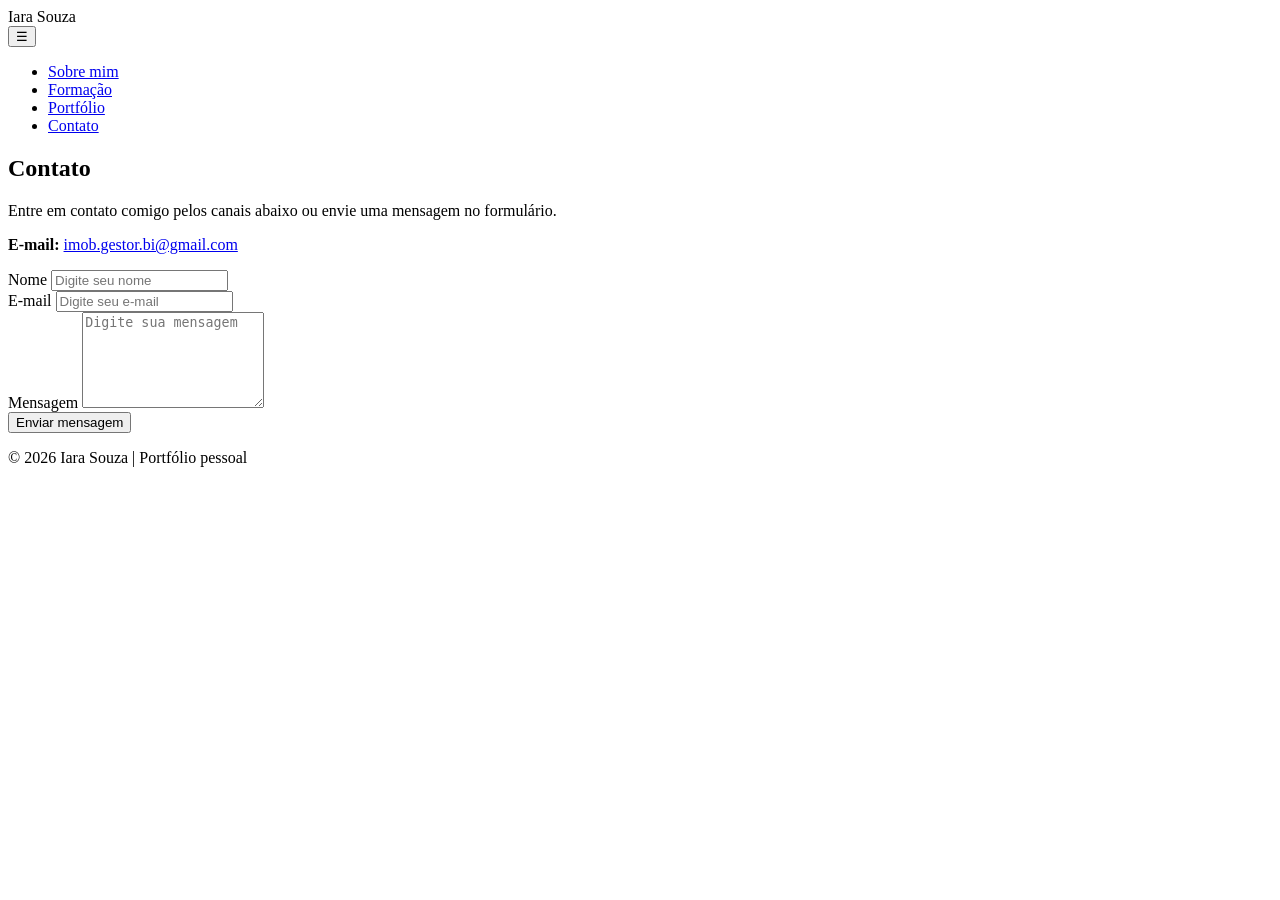
==== contato.html @ 817508f6 "Add files via upload" ====
<!DOCTYPE html>
<html lang="pt-BR">
<head>
  <meta charset="UTF-8">
  <meta name="viewport" content="width=device-width, initial-scale=1.0">
  <title>Portfólio | Contato</title>
  <link rel="stylesheet" href="css/style.css">
</head>
<body>
  <header class="topo">
    <div class="logo">Iara Souza</div>

    <button class="menu-toggle" id="menu-toggle" aria-label="Abrir menu">☰</button>

    <nav>
      <ul class="menu" id="menu">
        <li><a href="index.html">Sobre mim</a></li>
        <li><a href="formacao.html">Formação</a></li>
        <li><a href="portfolio.html">Portfólio</a></li>
        <li><a href="contato.html" class="ativo">Contato</a></li>
      </ul>
    </nav>
  </header>

  <main class="container contato-grid">
    <section>
      <div class="pagina-topo">
        <h1>Contato</h1>
        <p>Entre em contato comigo pelos canais abaixo ou envie uma mensagem no formulário.</p>
      </div>

      <div class="card contato-info">
          <p><strong>E-mail:</strong> <a href="mailto:imob.gestor.bi@gmail.com">imob.gestor.bi@gmail.com</a></p>
      </div>
    </section>

    <section class="card">
      <form id="form-contato" novalidate>
        <div class="campo">
          <label for="nome">Nome</label>
          <input type="text" id="nome" name="nome" placeholder="Digite seu nome">
          <small class="erro" id="erro-nome"></small>
        </div>

        <div class="campo">
          <label for="email">E-mail</label>
          <input type="email" id="email" name="email" placeholder="Digite seu e-mail">
          <small class="erro" id="erro-email"></small>
        </div>

        <div class="campo">
          <label for="mensagem">Mensagem</label>
          <textarea id="mensagem" name="mensagem" rows="6" placeholder="Digite sua mensagem"></textarea>
          <small class="erro" id="erro-mensagem"></small>
        </div>

        <button type="submit" class="botao">Enviar mensagem</button>
        <p id="mensagem-sucesso" class="sucesso"></p>
      </form>
    </section>
  </main>

  <footer class="rodape">
    <p>© 2026 Iara Souza | Portfólio pessoal</p>
  </footer>

  <script src="js/script.js"></script>
</body>
</html>
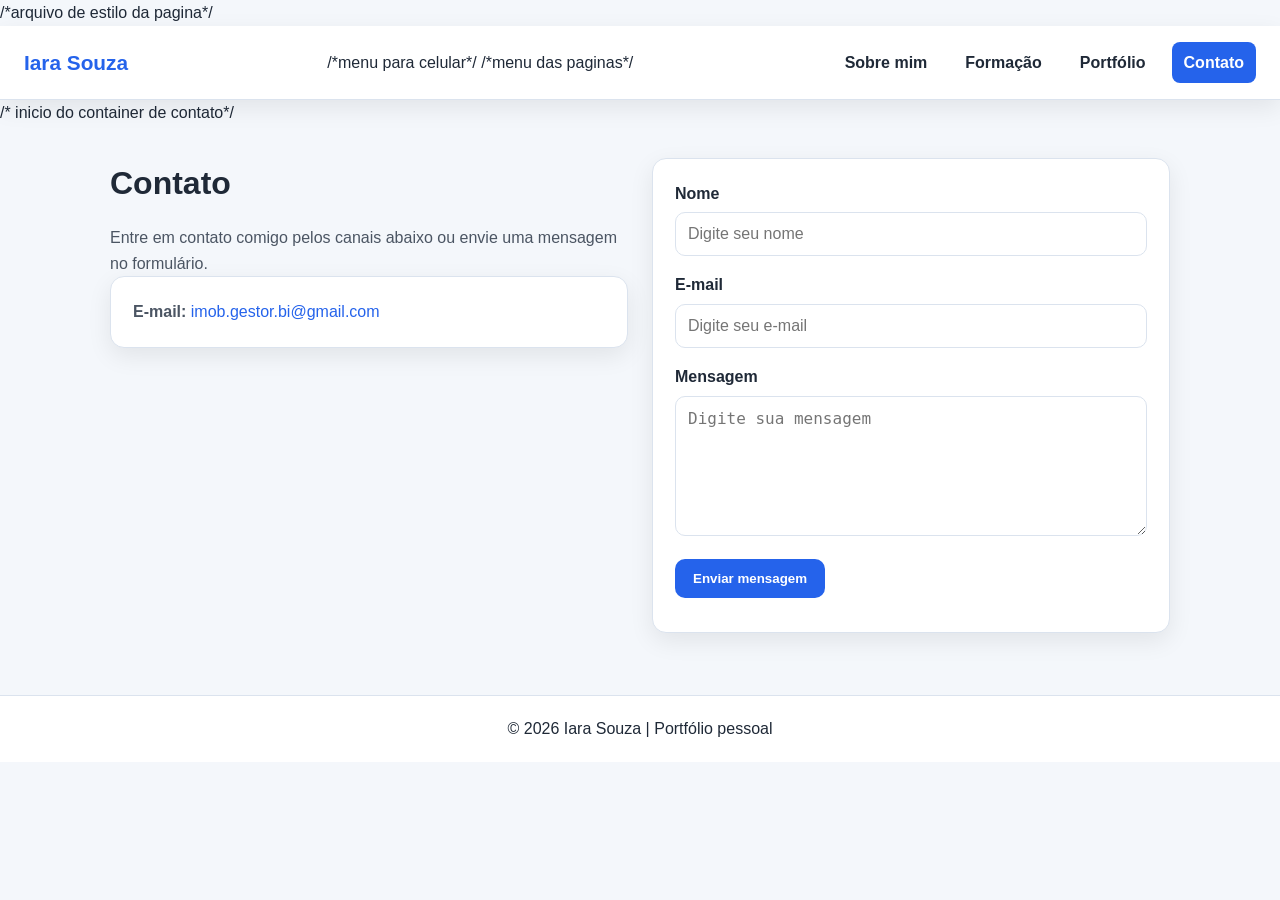
==== commit dd76a1a4: "Update contato.html" ====
--- a/contato.html
+++ b/contato.html
@@ -4,14 +4,18 @@
   <meta charset="UTF-8">
   <meta name="viewport" content="width=device-width, initial-scale=1.0">
   <title>Portfólio | Contato</title>
+  
+  /*arquivo de estilo da pagina*/
   <link rel="stylesheet" href="css/style.css">
 </head>
 <body>
   <header class="topo">
     <div class="logo">Iara Souza</div>
-
+    
+/*menu para celular*/
     <button class="menu-toggle" id="menu-toggle" aria-label="Abrir menu">☰</button>
-
+    
+/*menu das paginas*/
     <nav>
       <ul class="menu" id="menu">
         <li><a href="index.html">Sobre mim</a></li>
@@ -22,6 +26,7 @@
     </nav>
   </header>
 
+  /* inicio do container de contato*/
   <main class="container contato-grid">
     <section>
       <div class="pagina-topo">
@@ -66,4 +71,4 @@
 
   <script src="js/script.js"></script>
 </body>
-</html>+</html>
--- a/css/style.css
+++ b/css/style.css
@@ -0,0 +1,277 @@
+/* Reset básico para manter consistência entre navegadores */
+* {
+  margin: 0;
+  padding: 0;
+  box-sizing: border-box;
+}
+
+:root {
+  --bg: #f4f7fb;
+  --bg-card: #ffffff;
+  --texto: #1f2937;
+  --texto-suave: #4b5563;
+  --primaria: #2563eb;
+  --primaria-hover: #1d4ed8;
+  --borda: #dbe3ee;
+  --sucesso: #0f766e;
+  --erro: #b91c1c;
+  --sombra: 0 8px 24px rgba(0, 0, 0, 0.08);
+}
+
+body.dark {
+  --bg: #111827;
+  --bg-card: #1f2937;
+  --texto: #f9fafb;
+  --texto-suave: #d1d5db;
+  --primaria: #60a5fa;
+  --primaria-hover: #3b82f6;
+  --borda: #374151;
+  --sucesso: #34d399;
+  --erro: #f87171;
+  --sombra: 0 8px 24px rgba(0, 0, 0, 0.25);
+}
+
+body {
+  font-family: Arial, Helvetica, sans-serif;
+  background-color: var(--bg);
+  color: var(--texto);
+  line-height: 1.6;
+}
+
+.topo {
+  position: sticky;
+  top: 0;
+  z-index: 1000;
+  display: flex;
+  justify-content: space-between;
+  align-items: center;
+  padding: 16px 24px;
+  background-color: var(--bg-card);
+  border-bottom: 1px solid var(--borda);
+  box-shadow: var(--sombra);
+}
+
+.topo nav {
+  position: relative;
+}
+
+.logo {
+  font-size: 1.3rem;
+  font-weight: bold;
+  color: var(--primaria);
+}
+
+.menu {
+  list-style: none;
+  display: flex;
+  gap: 14px;
+}
+
+.menu a {
+  text-decoration: none;
+  color: var(--texto);
+  font-weight: 600;
+  padding: 8px 12px;
+  border-radius: 8px;
+  transition: 0.3s;
+  display: block;
+}
+
+.menu a:hover,
+.menu a.ativo {
+  background-color: var(--primaria);
+  color: #fff;
+}
+
+.menu-toggle {
+  display: none;
+  font-size: 1.8rem;
+  background: none;
+  border: none;
+  cursor: pointer;
+  color: var(--texto);
+  z-index: 1100;
+}
+
+.container {
+  max-width: 1100px;
+  margin: 0 auto;
+  padding: 32px 20px;
+}
+
+.hero {
+  display: grid;
+  grid-template-columns: 2fr 1fr;
+  gap: 24px;
+  margin-bottom: 28px;
+}
+
+.hero h1,
+.pagina-topo h1 {
+  font-size: 2rem;
+  margin-bottom: 16px;
+}
+
+.hero-texto p,
+.pagina-topo p,
+.bloco p,
+.card p,
+.card li,
+.contato-info p {
+  color: var(--texto-suave);
+}
+
+.hero-card,
+.card,
+.bloco {
+  background-color: var(--bg-card);
+  border: 1px solid var(--borda);
+  border-radius: 14px;
+  padding: 22px;
+  box-shadow: var(--sombra);
+}
+
+.hero-card ul,
+.card ul,
+.lista-links {
+  padding-left: 20px;
+}
+
+.cards-grid {
+  display: grid;
+  grid-template-columns: repeat(2, 1fr);
+  gap: 20px;
+}
+
+.card h2,
+.bloco h2 {
+  margin-bottom: 12px;
+}
+
+.tema-box,
+.links-box {
+  margin-top: 24px;
+}
+
+.botao {
+  background-color: var(--primaria);
+  color: #fff;
+  border: none;
+  padding: 12px 18px;
+  border-radius: 10px;
+  cursor: pointer;
+  font-weight: bold;
+  transition: 0.3s;
+}
+
+.botao:hover {
+  background-color: var(--primaria-hover);
+}
+
+.contato-grid {
+  display: grid;
+  grid-template-columns: 1fr 1fr;
+  gap: 24px;
+}
+
+.campo {
+  margin-bottom: 16px;
+}
+
+.campo label {
+  display: block;
+  margin-bottom: 6px;
+  font-weight: bold;
+}
+
+.campo input,
+.campo textarea {
+  width: 100%;
+  padding: 12px;
+  border: 1px solid var(--borda);
+  border-radius: 10px;
+  background-color: transparent;
+  color: var(--texto);
+  font-size: 1rem;
+}
+
+.campo input:focus,
+.campo textarea:focus {
+  outline: none;
+  border-color: var(--primaria);
+}
+
+.erro {
+  color: var(--erro);
+  font-size: 0.9rem;
+}
+
+.sucesso {
+  color: var(--sucesso);
+  font-weight: bold;
+  margin-top: 12px;
+}
+
+.rodape {
+  text-align: center;
+  padding: 20px;
+  border-top: 1px solid var(--borda);
+  background-color: var(--bg-card);
+  margin-top: 30px;
+}
+
+.lista-links a,
+.contato-info a {
+  color: var(--primaria);
+  text-decoration: none;
+}
+
+.lista-links a:hover,
+.contato-info a:hover {
+  text-decoration: underline;
+}
+
+/* Responsividade para celular */
+@media (max-width: 768px) {
+  .topo {
+    flex-wrap: wrap;
+  }
+
+  .hero,
+  .cards-grid,
+  .contato-grid {
+    grid-template-columns: 1fr;
+  }
+
+  .menu-toggle {
+    display: block;
+  }
+
+  .menu {
+    display: none;
+    flex-direction: column;
+    position: absolute;
+    top: 55px;
+    right: 0;
+    width: 220px;
+    background-color: var(--bg-card);
+    border: 1px solid var(--borda);
+    border-radius: 12px;
+    padding: 12px;
+    box-shadow: var(--sombra);
+    z-index: 1200;
+  }
+
+  .menu.show {
+    display: flex;
+  }
+
+  .hero h1,
+  .pagina-topo h1 {
+    font-size: 1.6rem;
+  }
+
+  .container {
+    padding: 24px 16px;
+  }
+}
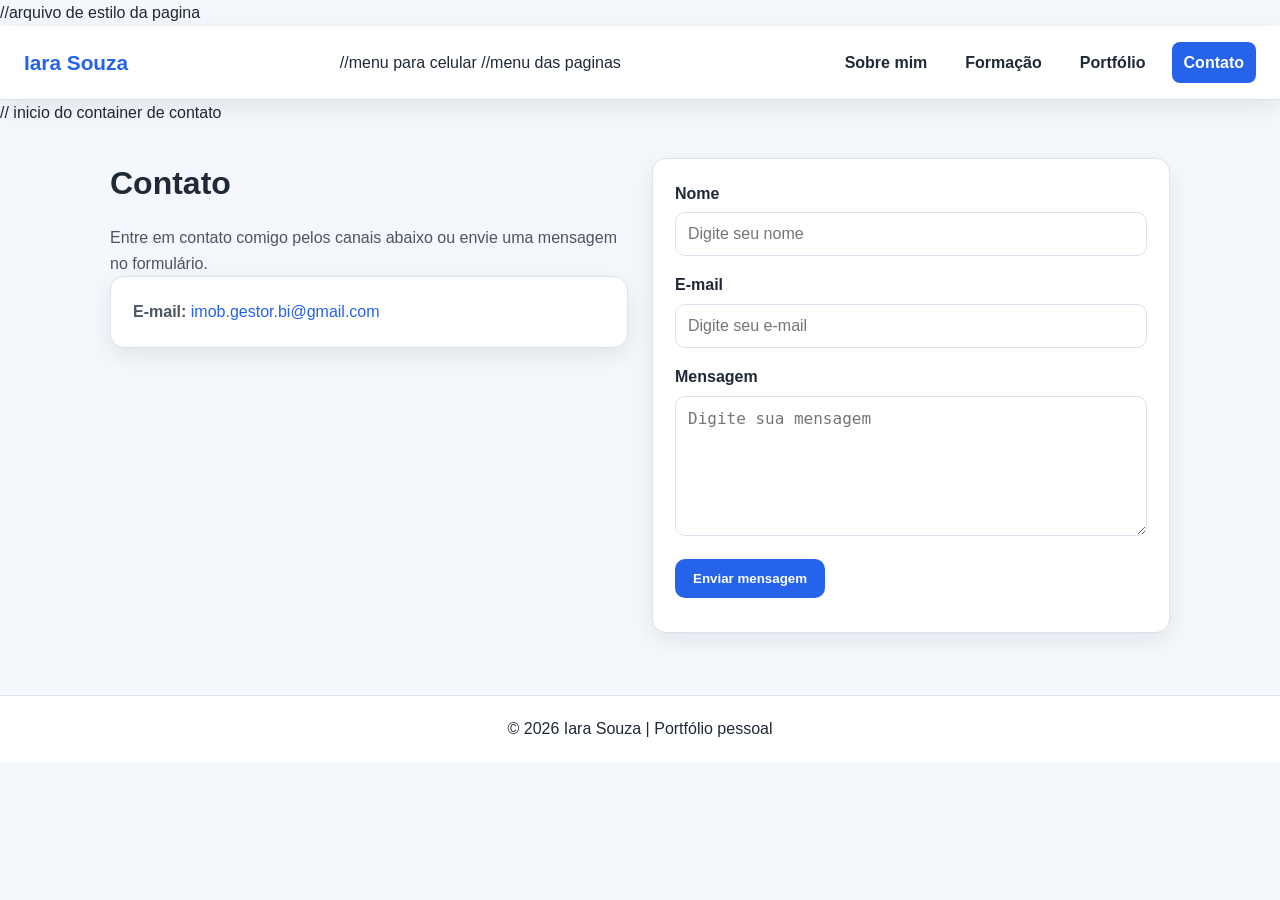
==== commit fc44a8e9: "Update contato.html" ====
--- a/contato.html
+++ b/contato.html
@@ -5,17 +5,17 @@
   <meta name="viewport" content="width=device-width, initial-scale=1.0">
   <title>Portfólio | Contato</title>
   
-  /*arquivo de estilo da pagina*/
+  //arquivo de estilo da pagina
   <link rel="stylesheet" href="css/style.css">
 </head>
 <body>
   <header class="topo">
     <div class="logo">Iara Souza</div>
     
-/*menu para celular*/
+//menu para celular
     <button class="menu-toggle" id="menu-toggle" aria-label="Abrir menu">☰</button>
     
-/*menu das paginas*/
+//menu das paginas
     <nav>
       <ul class="menu" id="menu">
         <li><a href="index.html">Sobre mim</a></li>
@@ -26,7 +26,7 @@
     </nav>
   </header>
 
-  /* inicio do container de contato*/
+  // inicio do container de contato
   <main class="container contato-grid">
     <section>
       <div class="pagina-topo">
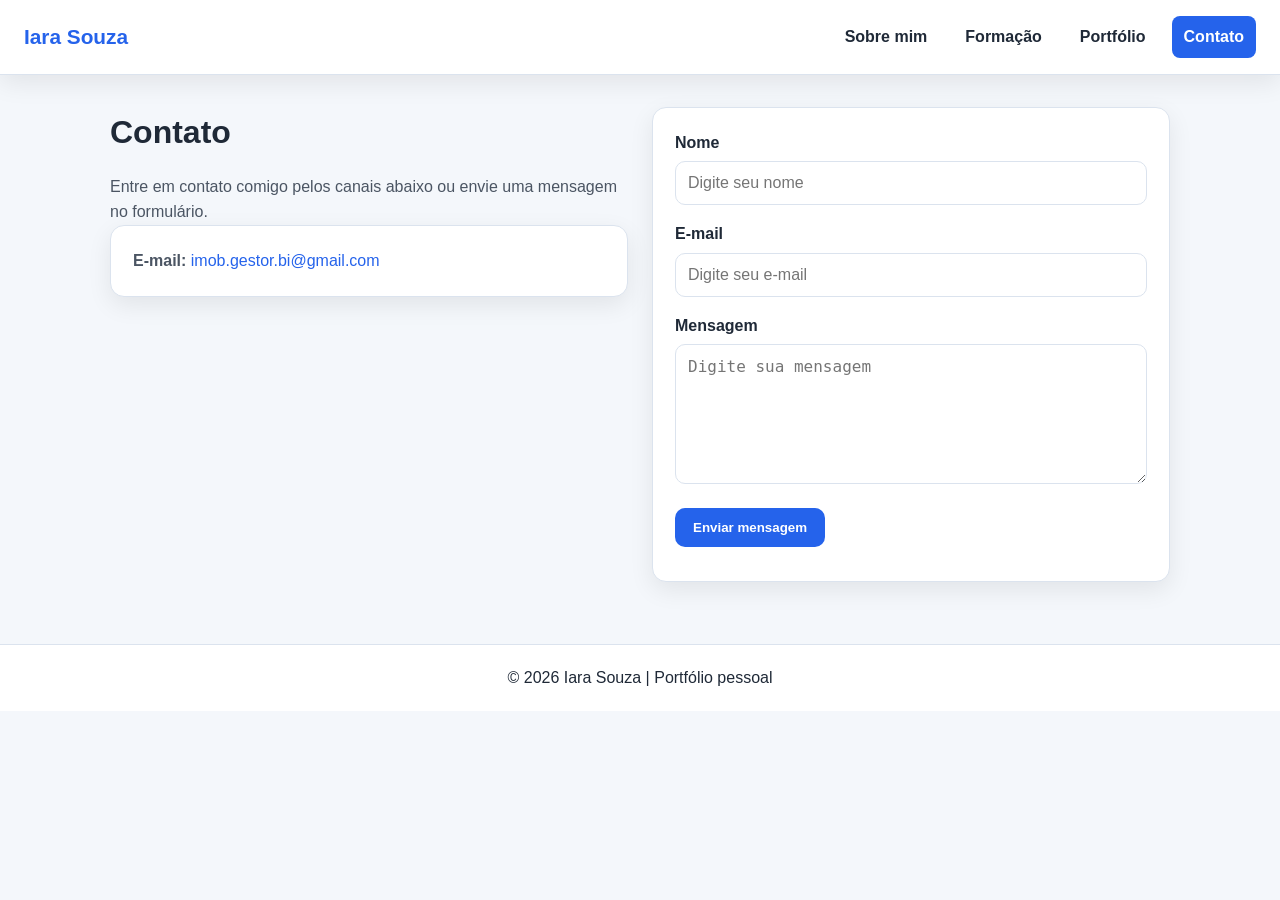
==== commit 14767d3e: "Update contato.html" ====
--- a/contato.html
+++ b/contato.html
@@ -5,17 +5,17 @@
   <meta name="viewport" content="width=device-width, initial-scale=1.0">
   <title>Portfólio | Contato</title>
   
-  //arquivo de estilo da pagina
+  <!--arquivo de estilo da pagina-->
   <link rel="stylesheet" href="css/style.css">
 </head>
 <body>
   <header class="topo">
     <div class="logo">Iara Souza</div>
     
-//menu para celular
+<!--menu para celular-->
     <button class="menu-toggle" id="menu-toggle" aria-label="Abrir menu">☰</button>
     
-//menu das paginas
+<!--menu das paginas-->
     <nav>
       <ul class="menu" id="menu">
         <li><a href="index.html">Sobre mim</a></li>
@@ -26,7 +26,7 @@
     </nav>
   </header>
 
-  // inicio do container de contato
+  <!-- inicio do container de contato-->
   <main class="container contato-grid">
     <section>
       <div class="pagina-topo">
--- a/css/style.css
+++ b/css/style.css
@@ -1,10 +1,11 @@
-/* Reset básico para manter consistência entre navegadores */
+/* Tirando espaçamentos padrão do navegador para a página ficar mais organizada */
 * {
   margin: 0;
   padding: 0;
   box-sizing: border-box;
 }
 
+/* Cores principais do site no tema claro */
 :root {
   --bg: #f4f7fb;
   --bg-card: #ffffff;
@@ -18,6 +19,7 @@
   --sombra: 0 8px 24px rgba(0, 0, 0, 0.08);
 }
 
+/* Cores alternativas caso o tema escuro seja usado */
 body.dark {
   --bg: #111827;
   --bg-card: #1f2937;
@@ -31,6 +33,7 @@
   --sombra: 0 8px 24px rgba(0, 0, 0, 0.25);
 }
 
+/* Estilo geral do corpo da página */
 body {
   font-family: Arial, Helvetica, sans-serif;
   background-color: var(--bg);
@@ -38,6 +41,7 @@
   line-height: 1.6;
 }
 
+/* Cabeçalho fixo no topo com nome e menu */
 .topo {
   position: sticky;
   top: 0;
@@ -51,22 +55,26 @@
   box-shadow: var(--sombra);
 }
 
+/* Serve como referência para o posicionamento do menu no celular */
 .topo nav {
   position: relative;
 }
 
+/* Nome exibido no topo do site */
 .logo {
   font-size: 1.3rem;
   font-weight: bold;
   color: var(--primaria);
 }
 
+/* Menu principal das páginas */
 .menu {
   list-style: none;
   display: flex;
   gap: 14px;
 }
 
+/* Aparência dos links do menu */
 .menu a {
   text-decoration: none;
   color: var(--texto);
@@ -77,12 +85,14 @@
   display: block;
 }
 
+/* Destaque ao passar o mouse e na página ativa */
 .menu a:hover,
 .menu a.ativo {
   background-color: var(--primaria);
   color: #fff;
 }
 
+/* Botão do menu hambúrguer, usado no celular */
 .menu-toggle {
   display: none;
   font-size: 1.8rem;
@@ -93,12 +103,14 @@
   z-index: 1100;
 }
 
+/* Área principal do conteúdo */
 .container {
   max-width: 1100px;
   margin: 0 auto;
   padding: 32px 20px;
 }
 
+/* Bloco inicial da página principal com duas colunas */
 .hero {
   display: grid;
   grid-template-columns: 2fr 1fr;
@@ -106,12 +118,14 @@
   margin-bottom: 28px;
 }
 
+/* Títulos principais */
 .hero h1,
 .pagina-topo h1 {
   font-size: 2rem;
   margin-bottom: 16px;
 }
 
+/* Cor mais suave para parágrafos e listas */
 .hero-texto p,
 .pagina-topo p,
 .bloco p,
@@ -121,6 +135,7 @@
   color: var(--texto-suave);
 }
 
+/* Cartões e blocos com fundo branco, borda e sombra */
 .hero-card,
 .card,
 .bloco {
@@ -131,28 +146,33 @@
   box-shadow: var(--sombra);
 }
 
+/* Recuo interno das listas */
 .hero-card ul,
 .card ul,
 .lista-links {
   padding-left: 20px;
 }
 
+/* Grade usada nas páginas com cards */
 .cards-grid {
   display: grid;
   grid-template-columns: repeat(2, 1fr);
   gap: 20px;
 }
 
+/* Espaço abaixo dos subtítulos dos cards e blocos */
 .card h2,
 .bloco h2 {
   margin-bottom: 12px;
 }
 
+/* Espaçamento extra em blocos específicos */
 .tema-box,
 .links-box {
   margin-top: 24px;
 }
 
+/* Botões gerais do site */
 .botao {
   background-color: var(--primaria);
   color: #fff;
@@ -164,26 +184,31 @@
   transition: 0.3s;
 }
 
+/* Efeito quando passa o mouse no botão */
 .botao:hover {
   background-color: var(--primaria-hover);
 }
 
+/* Grade da página de contato */
 .contato-grid {
   display: grid;
   grid-template-columns: 1fr 1fr;
   gap: 24px;
 }
 
+/* Espaço entre os campos do formulário */
 .campo {
   margin-bottom: 16px;
 }
 
+/* Estilo dos rótulos dos campos */
 .campo label {
   display: block;
   margin-bottom: 6px;
   font-weight: bold;
 }
 
+/* Aparência dos inputs e textarea */
 .campo input,
 .campo textarea {
   width: 100%;
@@ -195,23 +220,27 @@
   font-size: 1rem;
 }
 
+/* Destaque no campo quando ele está selecionado */
 .campo input:focus,
 .campo textarea:focus {
   outline: none;
   border-color: var(--primaria);
 }
 
+/* Mensagem de erro da validação */
 .erro {
   color: var(--erro);
   font-size: 0.9rem;
 }
 
+/* Mensagem de sucesso após envio do formulário */
 .sucesso {
   color: var(--sucesso);
   font-weight: bold;
   margin-top: 12px;
 }
 
+/* Rodapé do site */
 .rodape {
   text-align: center;
   padding: 20px;
@@ -220,33 +249,39 @@
   margin-top: 30px;
 }
 
+/* Estilo dos links da área de contato e portfólio */
 .lista-links a,
 .contato-info a {
   color: var(--primaria);
   text-decoration: none;
 }
 
+/* Efeito ao passar o mouse nos links */
 .lista-links a:hover,
 .contato-info a:hover {
   text-decoration: underline;
 }
 
-/* Responsividade para celular */
+/* Ajustes para telas menores, como celular */
 @media (max-width: 768px) {
+  /* Faz o topo se ajustar melhor no celular */
   .topo {
     flex-wrap: wrap;
   }
 
+  /* No celular, os blocos passam a ficar um embaixo do outro */
   .hero,
   .cards-grid,
   .contato-grid {
     grid-template-columns: 1fr;
   }
 
+  /* Mostra o botão do menu hambúrguer */
   .menu-toggle {
     display: block;
   }
 
+  /* Esconde o menu por padrão no celular */
   .menu {
     display: none;
     flex-direction: column;
@@ -262,15 +297,18 @@
     z-index: 1200;
   }
 
+  /* Quando o JavaScript adiciona a classe show, o menu aparece */
   .menu.show {
     display: flex;
   }
 
+  /* Reduz um pouco o tamanho dos títulos no celular */
   .hero h1,
   .pagina-topo h1 {
     font-size: 1.6rem;
   }
 
+  /* Diminui as margens laterais em telas pequenas */
   .container {
     padding: 24px 16px;
   }
